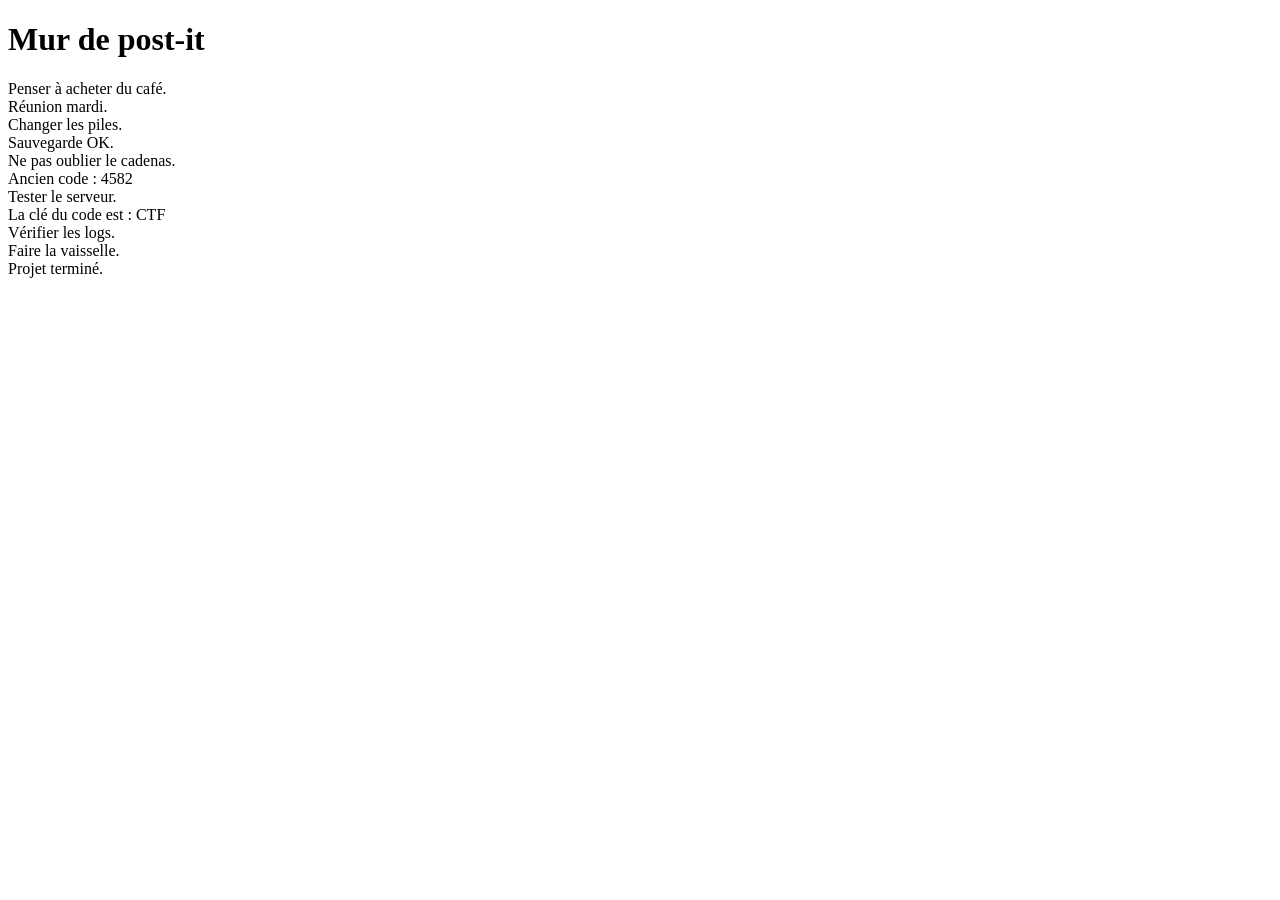
==== board.html @ 462b52f5 "Create board.html for post-it notes Added a new HTML file for a post-it board with notes." ====
<!DOCTYPE html>
<html lang="fr">
<head>

<meta charset="UTF-8">

<!-- DESCRIPTION CHIFFRÉE AVEC LA CLÉ À TROUVER -->
<meta name="description"
content="JQMHSHXESVCGCMEPIPMFPGSMNWOGXWQANJGJX">

<title>Tableau</title>

<link rel="stylesheet" href="style.css">

</head>
<body>

<h1>Mur de post-it</h1>

<div class="board">

<div class="note">Penser à acheter du café.</div>
<div class="note">Réunion mardi.</div>
<div class="note">Changer les piles.</div>
<div class="note">Sauvegarde OK.</div>
<div class="note">Ne pas oublier le cadenas.</div>
<div class="note">Ancien code : 4582</div>
<div class="note">Tester le serveur.</div>
<div class="note">La clé du code est : CTF</div>
<div class="note">Vérifier les logs.</div>
<div class="note">Faire la vaisselle.</div>
<div class="note">Projet terminé.</div>

</div>

</body>
</html>
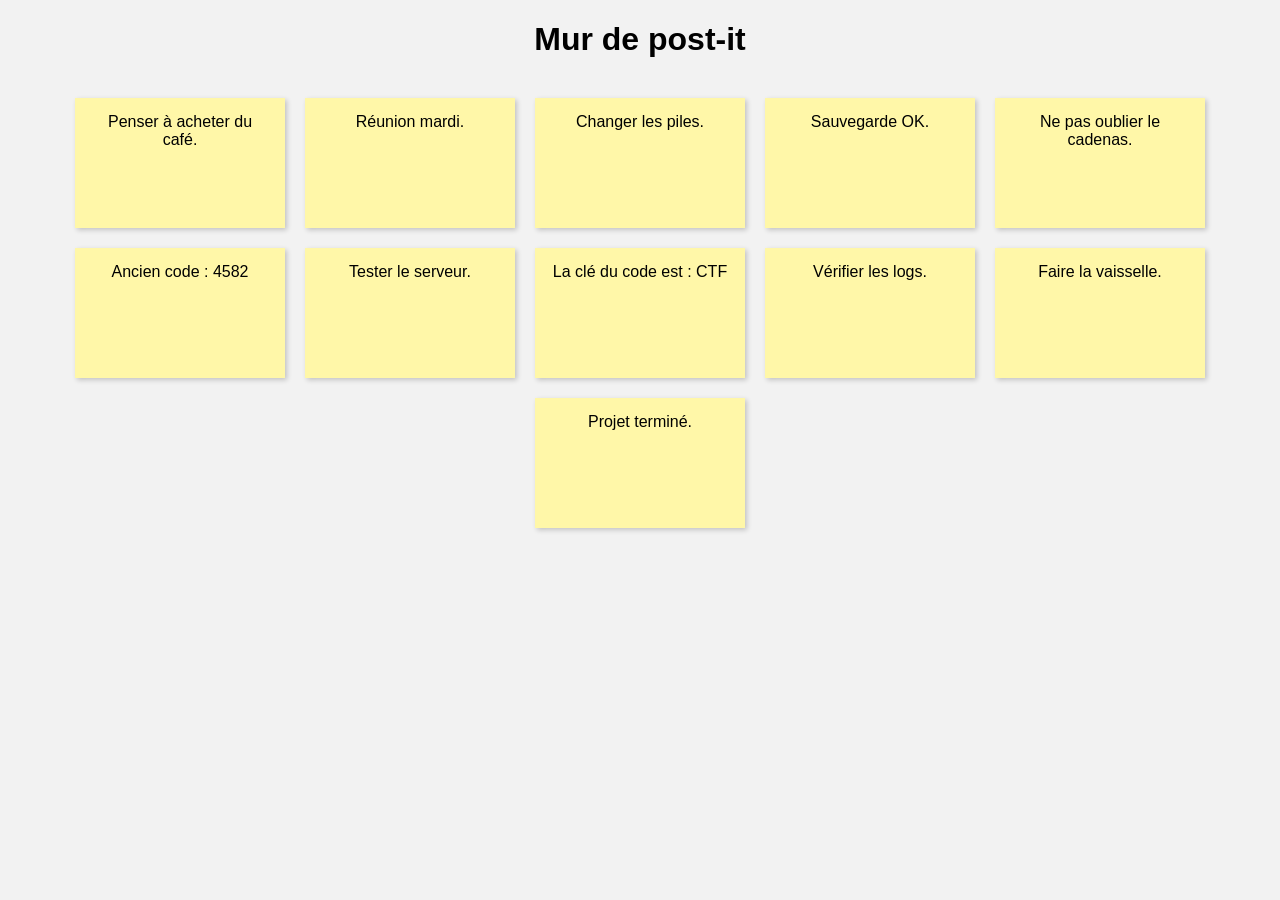
==== commit e533b931: "Update board.html" ====
--- a/board.html
+++ b/board.html
@@ -6,7 +6,7 @@
 
 <!-- DESCRIPTION CHIFFRÉE AVEC LA CLÉ À TROUVER -->
 <meta name="description"
-content="JQMHSHXESVCGCMEPIPMFPGSMNWOGXWQANJGJX">
+content="nxrglxczjuxythzxxicgxnxvtvtfx">
 
 <title>Tableau</title>
 
--- a/style.css
+++ b/style.css
@@ -0,0 +1,40 @@
+body{
+    font-family: Arial, sans-serif;
+    background:#f2f2f2;
+    text-align:center;
+}
+
+.login-box{
+    width:300px;
+    margin:100px auto;
+    background:white;
+    padding:20px;
+    border-radius:10px;
+}
+
+input{
+    width:90%;
+    padding:10px;
+    margin:5px;
+}
+
+button{
+    padding:10px 20px;
+}
+
+.board{
+    display:flex;
+    flex-wrap:wrap;
+    justify-content:center;
+    gap:20px;
+    margin-top:40px;
+}
+
+.note{
+    width:180px;
+    min-height:100px;
+    background:#fff7a8;
+    padding:15px;
+    box-shadow:2px 2px 5px rgba(0,0,0,.2);
+    transform:rotate(calc(var(--r,0) * 1deg));
+}
